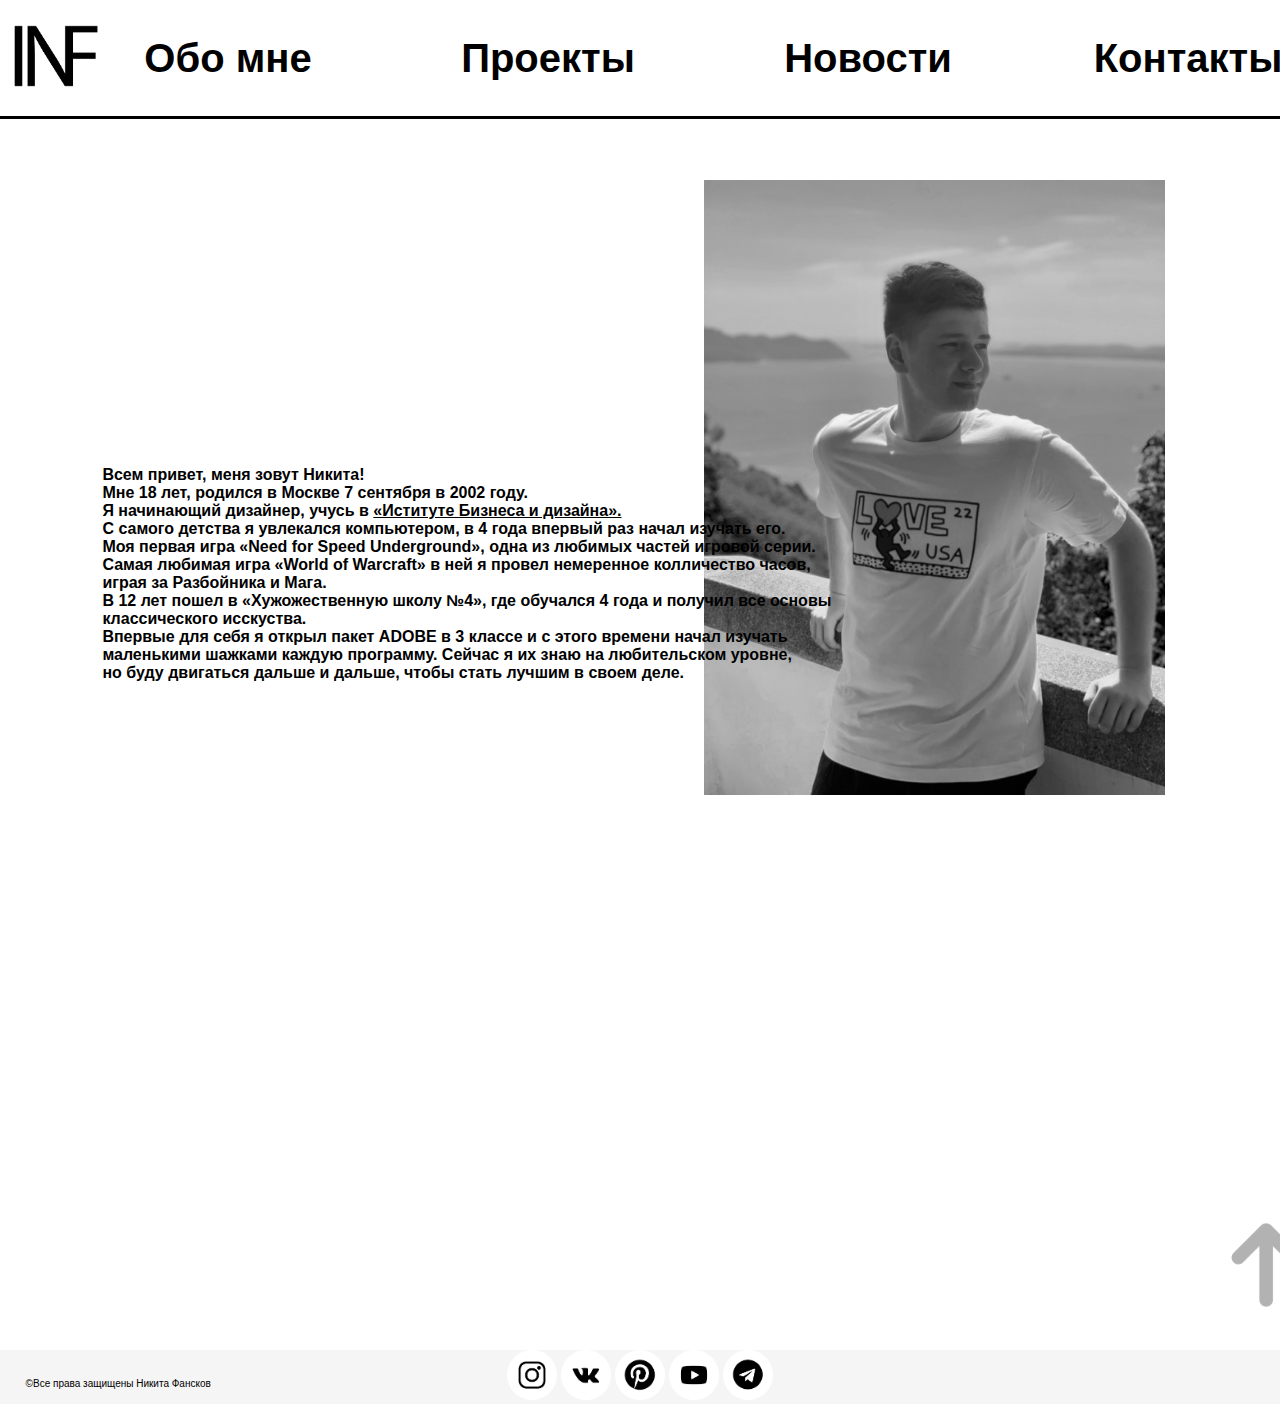
==== About me.html @ 659454de "Add files via upload" ====
<!DOCTYPE html>
<html>

<head>
    <meta charset="UTF-8">
    <title>Обо мне</title>
    <style>
        body {
            margin: 0;
        }

        .logo img {
            margin: 6px;
        }

        .bar1 {

            height: 2em;
            width: 5em;
            font-family: Arial, Helvetica, sans-serif;
            font-weight: bold;
            color: black;
            text-align: center;
            text-decoration: none;
            left: 10%;
            position: absolute;
            top: 4%;
            font-size: 40px;
        }

        .bar2 {

            height: 2em;
            width: 5em;
            font-family: Arial, Helvetica, sans-serif;
            font-weight: bold;
            color: black;
            text-align: center;
            text-decoration: none;
            left: 35%;
            position: absolute;
            top: 4%;
            font-size: 40px;
        }

        .bar3 {

            height: 2em;
            width: 5em;
            font-family: Arial, Helvetica, sans-serif;
            font-weight: bold;
            color: black;
            text-align: center;
            text-decoration: none;
            left: 60%;
            position: absolute;
            top: 4%;
            font-size: 40px;
        }

        .bar4 {

            height: 2em;
            width: 5em;
            font-family: Arial, Helvetica, sans-serif;
            font-weight: bold;
            color: black;
            text-align: center;
            text-decoration: none;
            left: 85%;
            position: absolute;
            top: 4%;
            font-size: 40px;
        }

        .text1 {
            font-family: Arial, Helvetica, sans-serif;
            font-weight: bold;
            color: black;
            position: absolute;
            left: 8%;
            top: 50%;
        }

        .My {
            position: absolute;
            left: 55%;
            top: 20%;
        }

        .arrow {
            position: absolute;
            left: 95%;
            top: 135%;
        }

        .toils {
            text-align: center;
            background-color: whitesmoke;
            position: absolute;
            width: 100%;
            height: 6%;
            top: 150%;
        }

        .textprav {
            font-family: Arial, Helvetica, sans-serif;
            color: black;
            position: absolute;
            left: 2%;
            top: 152%;
            font-size: 10px;

        }
    </style>

<body>
    <div class="logo">
        <a href="index.html"><img src="img/logo.jpg" width="100" /></a>
        <div class="bar1"><a href="About me.html" style="color: black ; text-decoration: none;">Обо мне</a></div>
        <div class="bar2"><a href="Portfolio.html" style="color: black ; text-decoration: none;">Проекты</a></div>
        <div class="bar3"><a href="News.html" style="color: black ; text-decoration: none;">Новости</a></div>
        <div class="bar4"><a href="Сontacts.html" style="color: black ; text-decoration: none;">Контакты</a></div>
    </div>
    <div style="width:100%;border-top:3px solid black; top: 20%; padding-left:0px"></div>
    <div class="My"><img src="img/MY.jpg" width="80%" /></a></div>
    <P class="text1">
        Всем привет, меня зовут Никита!<br>
        Мне 18 лет, родился в Москве 7 сентября в 2002 году.<br>
        Я начинающий дизайнер, учусь в <a href="https://obe.ru/" style="color: black;">«Иституте Бизнеса и
            дизайна».</a><br>
        С самого детства я увлекался компьютером, в 4 года впервый раз начал изучать его.<br>
        Моя первая игра «Need for Speed Underground», одна из любимых частей игровой серии.<br>
        Самая любимая игра «World of Warcraft» в ней я провел немеренное колличество часов,<br>
        играя за Разбойника и Мага.<br>
        В 12 лет пошел в «Хужожественную школу №4», где обучался 4 года и получил все основы<br>
        классического исскуства.<br>
        Впервые для себя я открыл пакет ADOBE в 3 классе и с этого времени начал изучать<br>
        маленькими шажками каждую программу. Сейчас я их знаю на любительском уровне,<br>
        но буду двигаться дальше и дальше, чтобы стать лучшим в своем деле.
    </P>
    <div class="toils">
        <a href="https://www.instagram.com/_killmi_/"><img src="img/Instagram.png" width="50"></a>
        <a href="https://vk.com/fanskovnikita"><img src="img/VK.png" width="50" /></a>
        <a href="https://www.pinterest.ru/moranblayd/_saved/"><img src="img/Pinterest.png" width="50" /></a>
        <a href="https://www.youtube.com/channel/UCBA5XmkxrTgxoW2KPCuwj5A?view_as=subscriber"><img src="img/Youtube.png"
                width="50" /></a>
        <a href="https://t.me/Killmi14"><img src="img/Telegram.png" width="50" /></a>
    </div>
    <div class="arrow"><a href="#top"><img src="img/Arrow.png" width="100" /></a></div>
    <p class="textprav">©Все права защищены Никита Фансков</p>
</body>
</head>

</html>
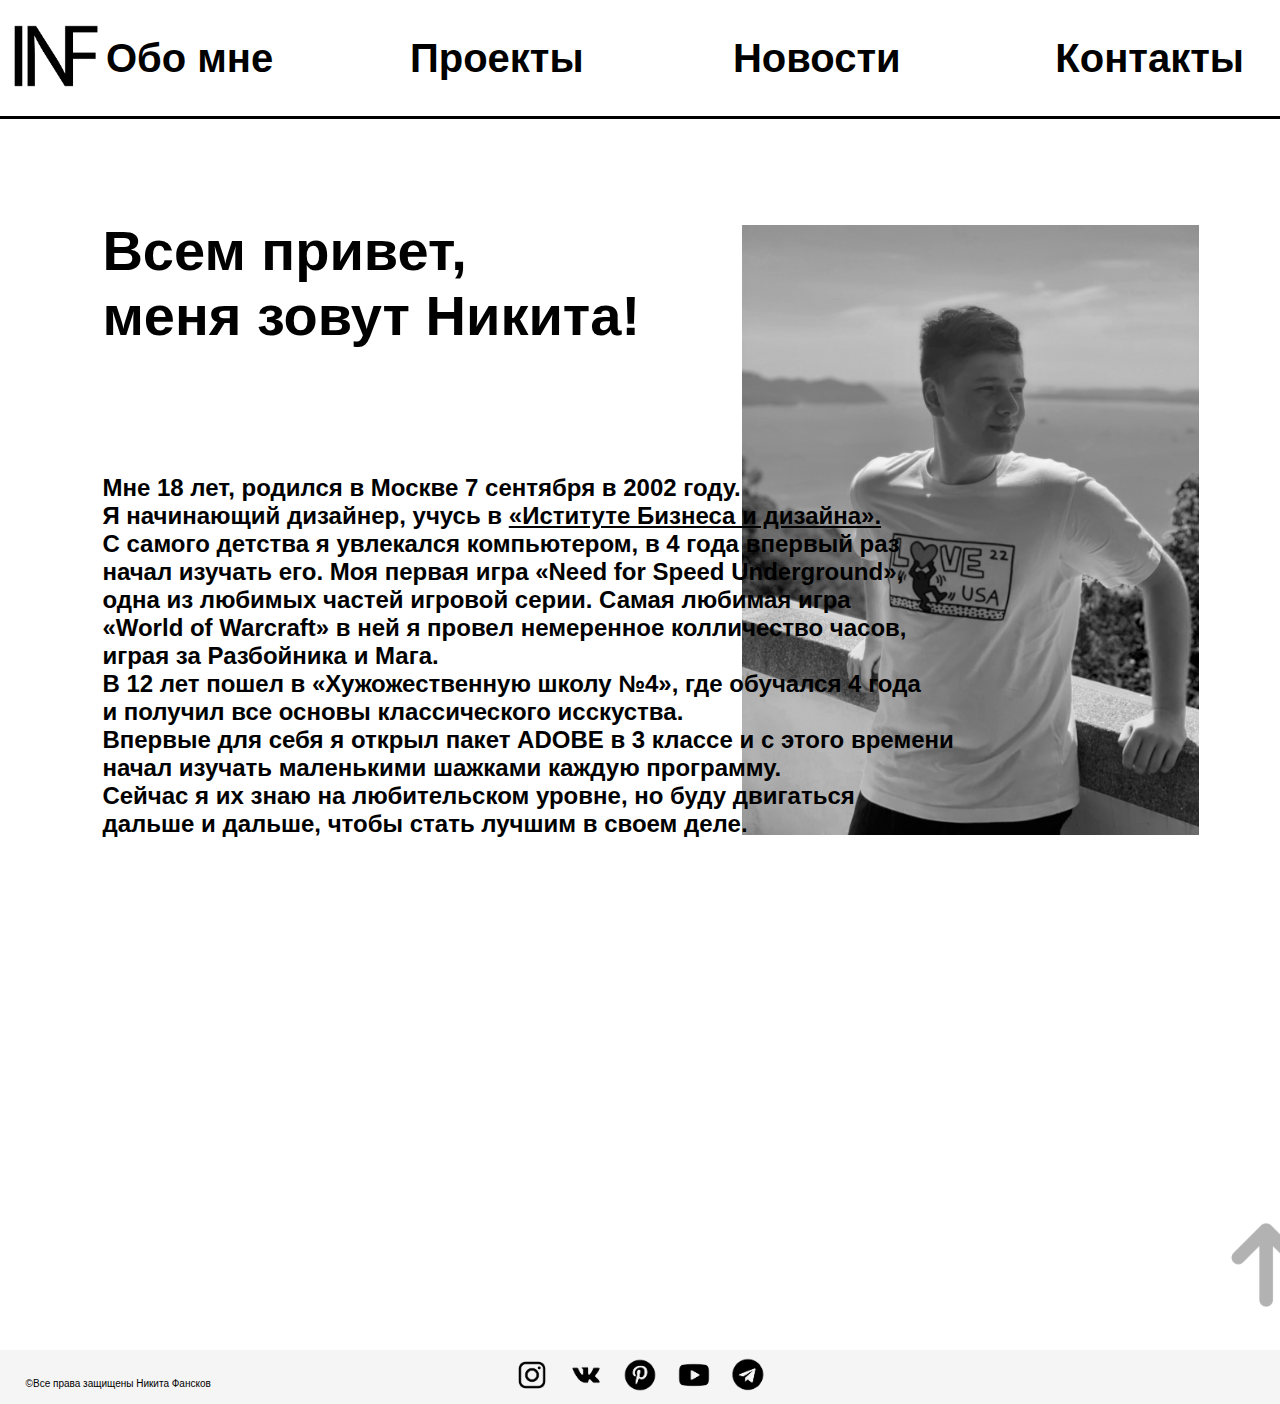
==== commit cedb89f6: "Add files via upload" ====
--- a/About me.html
+++ b/About me.html
@@ -4,115 +4,7 @@
 <head>
     <meta charset="UTF-8">
     <title>Обо мне</title>
-    <style>
-        body {
-            margin: 0;
-        }
-
-        .logo img {
-            margin: 6px;
-        }
-
-        .bar1 {
-
-            height: 2em;
-            width: 5em;
-            font-family: Arial, Helvetica, sans-serif;
-            font-weight: bold;
-            color: black;
-            text-align: center;
-            text-decoration: none;
-            left: 10%;
-            position: absolute;
-            top: 4%;
-            font-size: 40px;
-        }
-
-        .bar2 {
-
-            height: 2em;
-            width: 5em;
-            font-family: Arial, Helvetica, sans-serif;
-            font-weight: bold;
-            color: black;
-            text-align: center;
-            text-decoration: none;
-            left: 35%;
-            position: absolute;
-            top: 4%;
-            font-size: 40px;
-        }
-
-        .bar3 {
-
-            height: 2em;
-            width: 5em;
-            font-family: Arial, Helvetica, sans-serif;
-            font-weight: bold;
-            color: black;
-            text-align: center;
-            text-decoration: none;
-            left: 60%;
-            position: absolute;
-            top: 4%;
-            font-size: 40px;
-        }
-
-        .bar4 {
-
-            height: 2em;
-            width: 5em;
-            font-family: Arial, Helvetica, sans-serif;
-            font-weight: bold;
-            color: black;
-            text-align: center;
-            text-decoration: none;
-            left: 85%;
-            position: absolute;
-            top: 4%;
-            font-size: 40px;
-        }
-
-        .text1 {
-            font-family: Arial, Helvetica, sans-serif;
-            font-weight: bold;
-            color: black;
-            position: absolute;
-            left: 8%;
-            top: 50%;
-        }
-
-        .My {
-            position: absolute;
-            left: 55%;
-            top: 20%;
-        }
-
-        .arrow {
-            position: absolute;
-            left: 95%;
-            top: 135%;
-        }
-
-        .toils {
-            text-align: center;
-            background-color: whitesmoke;
-            position: absolute;
-            width: 100%;
-            height: 6%;
-            top: 150%;
-        }
-
-        .textprav {
-            font-family: Arial, Helvetica, sans-serif;
-            color: black;
-            position: absolute;
-            left: 2%;
-            top: 152%;
-            font-size: 10px;
-
-        }
-    </style>
+    <link href="style.css" type="text/css" rel="stylesheet" />
 
 <body>
     <div class="logo">
@@ -123,21 +15,26 @@
         <div class="bar4"><a href="Сontacts.html" style="color: black ; text-decoration: none;">Контакты</a></div>
     </div>
     <div style="width:100%;border-top:3px solid black; top: 20%; padding-left:0px"></div>
-    <div class="My"><img src="img/MY.jpg" width="80%" /></a></div>
-    <P class="text1">
-        Всем привет, меня зовут Никита!<br>
+    <div class="My"><img src="img/MY.jpg" width="85%" /></a></div>
+    <P class="text111">
+        Всем привет, <br>
+        меня зовут Никита!   
+    </P>
+    <P class="text11">
         Мне 18 лет, родился в Москве 7 сентября в 2002 году.<br>
         Я начинающий дизайнер, учусь в <a href="https://obe.ru/" style="color: black;">«Иституте Бизнеса и
-            дизайна».</a><br>
-        С самого детства я увлекался компьютером, в 4 года впервый раз начал изучать его.<br>
-        Моя первая игра «Need for Speed Underground», одна из любимых частей игровой серии.<br>
-        Самая любимая игра «World of Warcraft» в ней я провел немеренное колличество часов,<br>
-        играя за Разбойника и Мага.<br>
-        В 12 лет пошел в «Хужожественную школу №4», где обучался 4 года и получил все основы<br>
-        классического исскуства.<br>
-        Впервые для себя я открыл пакет ADOBE в 3 классе и с этого времени начал изучать<br>
-        маленькими шажками каждую программу. Сейчас я их знаю на любительском уровне,<br>
-        но буду двигаться дальше и дальше, чтобы стать лучшим в своем деле.
+        дизайна».</a><br>
+        С самого детства я увлекался компьютером, в 4 года впервый раз<br> 
+        начал изучать его. Моя первая игра «Need for Speed Underground»,<br> 
+        одна из любимых частей игровой серии. Самая любимая игра<br> 
+        «World of Warcraft» в ней я провел немеренное колличество часов,<br> 
+        играя за Разбойника и Мага.<br>  
+        В 12 лет пошел в «Хужожественную школу №4», где обучался 4 года<br>  
+        и получил все основы классического исскуства.<br> 
+        Впервые для себя я открыл пакет ADOBE в 3 классе и с этого времени<br> 
+        начал изучать маленькими шажками каждую программу.<br> 
+        Сейчас я их знаю на любительском уровне, но буду двигаться<br> 
+        дальше и дальше, чтобы стать лучшим в своем деле.<br> 
     </P>
     <div class="toils">
         <a href="https://www.instagram.com/_killmi_/"><img src="img/Instagram.png" width="50"></a>
--- a/style.css
+++ b/style.css
@@ -0,0 +1,307 @@
+body {
+    margin: 0;
+}
+
+.logo img {
+    margin: 6px;
+}
+.bar1 {
+
+    height: 2em;
+    width: 5em;
+    font-family: Arial, Helvetica, sans-serif;
+    font-weight: bold;
+    color: black;
+    text-align: center;
+    text-decoration: none;
+    left: 7%;
+    position: absolute;
+    top: 4%;
+    font-size: 40px;
+    
+}
+.bar2 {
+
+    height: 2em;
+    width: 5em;
+    font-family: Arial, Helvetica, sans-serif;
+    font-weight: bold;
+    color: black;
+    text-align: center;
+    text-decoration: none;
+    left: 31%;
+    position: absolute;
+    top: 4%;
+    font-size: 40px;
+}
+.bar3 {
+
+    height: 2em;
+    width: 5em;
+    font-family: Arial, Helvetica, sans-serif;
+    font-weight: bold;
+    color: black;
+    text-align: center;
+    text-decoration: none;
+    left: 56%;
+    position: absolute;
+    top: 4%;
+    font-size: 40px;
+}
+.bar4 {
+
+    height: 2em;
+    width: 5em;
+    font-family: Arial, Helvetica, sans-serif;
+    font-weight: bold;
+    color: black;
+    text-align: center;
+    text-decoration: none;
+    left: 82%;
+    position: absolute;
+    top: 4%;
+    font-size: 40px;
+}
+.jpg {
+    text-align: center;
+}
+
+
+
+.My {
+    position: absolute;
+    left: 58%;
+    top: 25%;
+}
+.jpg {
+    position: absolute;
+    left: 30%;
+    width: 85%;
+    top: 13%;
+}
+.jpg13 {
+    position: absolute;
+    left: 8%;
+    width: 85%;
+    top: 13%;
+}
+.jpg0 {
+    position: absolute;
+    left: 8%;
+    width: 20%;
+    top: 13%;
+}
+.jpg0:hover {
+    transform: scale(1.3);
+    z-index: 2;
+}
+
+.jpg1 {
+    position: absolute;
+    left: 29.5%;
+    width: 20%;
+    top: 13%;
+}
+.jpg1:hover {
+    transform: scale(1.3);
+    z-index: 2;
+}
+
+.jpg2 {
+    position: absolute;
+    left: 51%;
+    width: 20%;
+    top: 13%;
+}
+.jpg2:hover {
+    transform: scale(1.3);
+    z-index: 2;
+}
+.jpg3 {
+    position: absolute;
+    left: 72.5%;
+    width: 20%;
+    top: 13%;
+}
+.jpg3:hover {
+    transform: scale(1.3);
+    z-index: 2;
+}
+
+.jpg4 {
+    position: absolute;
+    left: 8%;
+    width: 20%;
+    top: 73%;
+}
+.jpg4:hover {
+    transform: scale(1.3);
+    z-index: 2;
+}
+.jpg5 {
+    position: absolute;
+    left: 29.5%;
+    width: 20%;
+    top: 73%;
+}
+.jpg5:hover {
+    transform: scale(1.3);
+    z-index: 2;
+}
+.jpg6 {
+    position: absolute;
+    left: 51%;
+    width: 20%;
+    top: 73%;
+}
+.jpg6:hover {
+    transform: scale(1.3);
+    z-index: 2;
+}
+.jpg7 {
+    position: absolute;
+    left: 72.5%;
+    width: 20%;
+    top: 73%;
+}
+.jpg7:hover {
+    transform: scale(1.3);
+    z-index: 2;
+}
+
+.watch {
+    position: absolute;
+    left: 8%;
+    top: 51.5%;
+}
+
+.mail {
+    position: absolute;
+    left: 8%;
+    top: 56.5%;
+}
+
+.tel {
+    position: absolute;
+    left: 8%;
+    top: 61.5%;
+}
+
+.gps {
+    position: absolute;
+    left: 8%;
+    top: 66.5%;
+}
+
+.carta {
+    position: absolute;
+    left: 50%;
+    top: 30%;
+}
+.text111 {
+    font-family: Arial, Helvetica, sans-serif;
+    font-weight: bold;
+    color: black;
+    position: absolute;
+    left: 8%;
+    top: 18%;
+    font-size: 350%;
+}
+
+.text11 {
+    font-family: Arial, Helvetica, sans-serif;
+    font-weight: bold;
+    color: black;
+    position: absolute;
+    left: 8%;
+    top: 50%;
+    font-size: 150%;
+}
+.text3 {
+    font-family: Arial, Helvetica, sans-serif;
+    font-weight: bold;
+    color: black;
+    position: absolute;
+    left: 11%;
+    top: 50%;
+    font-size: 150%;
+}
+
+.text {
+    font-family: Arial, Helvetica, sans-serif;
+    font-weight: bold;
+    color: black;
+    position: absolute;
+    left: 11%;
+    top: 55%;
+    font-size: 150%;
+}
+
+.text0 {
+    font-family: Arial, Helvetica, sans-serif;
+    font-weight: bold;
+    color: black;
+    position: absolute;
+    text-decoration: none;
+    left: 11%;
+    top: 60%;
+    font-size: 150%;
+}
+
+.text2 {
+    font-family: Arial, Helvetica, sans-serif;
+    font-weight: bold;
+    color: black;
+    text-decoration: none;
+    position: absolute;
+    left: 11%;
+    top: 65%;
+    font-size: 150%;
+}
+.arrow {
+    position: absolute;
+    left: 95%;
+    top: 135%;
+}
+.arrow1 {
+    position: absolute;
+    left: 95%;
+    top: 235%;
+}
+
+
+.toils {
+    text-align: center;
+    background-color: whitesmoke;
+    position: absolute;
+    width: 100%;
+    height: 6%;
+    top: 150%;
+}
+.toils1 {
+    text-align: center;
+    background-color: whitesmoke;
+    position: absolute;
+    width: 100%;
+    height: 6%;
+    top: 250%;
+}
+
+.textprav {
+    font-family: Arial, Helvetica, sans-serif;
+    color: black;
+    position: absolute;
+    left: 2%;
+    top: 152%;
+    font-size: 10px;
+
+}
+.textprav1 {
+    font-family: Arial, Helvetica, sans-serif;
+    color: black;
+    position: absolute;
+    left: 2%;
+    top: 252%;
+    font-size: 10px;
+
+}